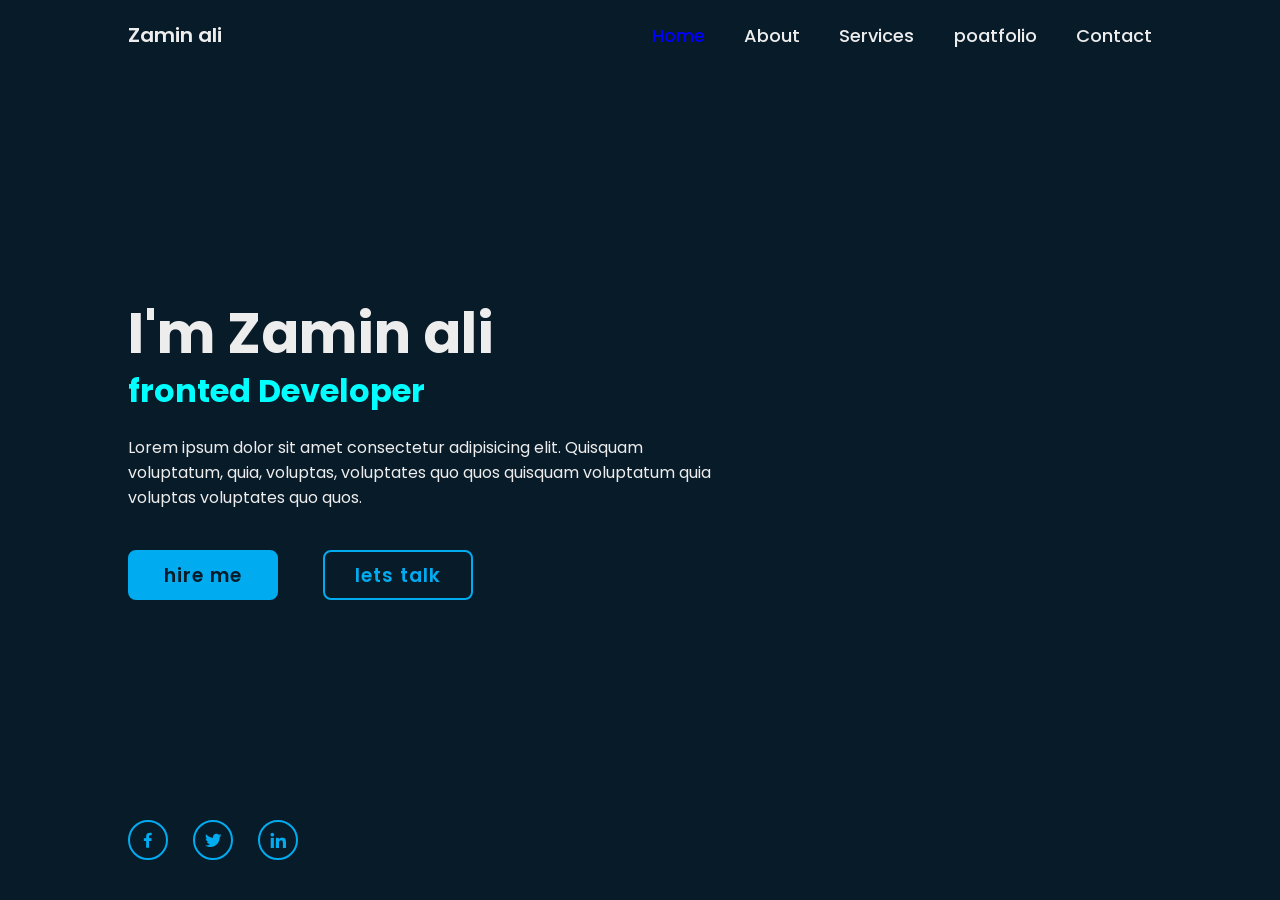
==== index.html @ 9518bb29 "first commit" ====
<!DOCTYPE html>
<html lang="en">
  <head>
    <meta charset="UTF-8" />
    <meta name="viewport" content="width=device-width, initial-scale=1.0" />
    <title>portfolio</title>
    <link rel="stylesheet" href="style.css" />
    <link href='https://unpkg.com/boxicons@2.1.4/css/boxicons.min.css' rel='stylesheet'>

  </head>
  <body>
    <header class="header">
      <a href="#" class="logo">Zamin ali</a>

      <nav class="navbar">
        <a href="#about" class="active">Home</a>
        <a href="#projects">About</a>
        <a href="#contact">Services </a>
        <a href="#contact">poatfolio</a>
        <a href="#contact">Contact</a>
      </nav>
    </header>
    

<section class="Home">
    <div class="Home-contact">
      <h1>I'm Zamin ali</h1>
      <h3> fronted Developer</h3>
        <p>
            Lorem ipsum dolor sit amet consectetur adipisicing elit. Quisquam
            voluptatum, quia, voluptas, voluptates quo quos quisquam voluptatum
            quia voluptas voluptates quo quos.
        </p>
        <div class="btn-box"
        >
            <a href="#"> hire me</a>
               <a href="#"> lets talk</a>
        </div>
        <div class="home-sci">
            <a href=" #"><i class='bx bxl-facebook'></i>
</i>
</a>
             <a href=" #"><i class='bx bxl-twitter'></i>
</a>
              <a href=" #"><i class='bx bxl-linkedin'></i>
</a>
               

        </div>
        <span class="home-imghover">

        </span>
</section>

<script src="app.js"></script>
  </body>
</html>
---- style.css ----
@import url("https://fonts.googleapis.com/css2?family=Poppins:wght@300;400;500;600;700;800;900&display=swap");
* {
  margin: 0;
  padding: 0;
  box-sizing: border-box;
  font-family: poppins, sans-serif;
}
body {
  background: #081b29;
  color: #ededed;
}
.header {
  position: fixed;
  top: 0;
  left: 0;
  width: 100%;
  padding: 20px 10%;
  background-color: transparent;
  display: flex;
  justify-content: space-between;
  align-items: center;
  z-index: 100;
}

.logo {
  font-size: 20px;
  color: #ededed;
  text-decoration: none;
  font-weight: 600;
}

.navbar a {
  font-size: 18px;
  color: #ededed;
  text-decoration: none;
  font-weight: 500;
  margin-left: 35px;
  transition: 0.3s;
}
.navbar a:hover,
.navbar a.active {
  color: blue;
}
.Home {
  height: 100vh;
  /* background: url(./Adobe\ Express\ -\ file.png) no-repeat;
  background-size: cover;
  background-position: center; */
  display: flex;
  align-items: center;
  padding: 0 10%;
}

.Home-contact {
  max-width: 600px;
}
.Home-contact h1 {
  font-size: 56px;
  font-weight: 700;
}
.Home-contact h1 {
  font-size: 56px;
  font-weight: 700;
  line-height: 1.2;
}
.Home-contact h3 {
  font-size: 32px;
  font-weight: 700;
  color: aqua;
}
.Home-contact p {
  font-size: 16px;
  margin: 20px 0 40px;
}

.Home-contact .btn-box {
  display: flex;
  justify-content: space-between;
  width: 345px;
  height: 50px;
}
.btn-box a {
  position: relative;
  display: inline-flex;
  justify-content: center;
  align-items: center;
  width: 150px;
  height: 100%;
  background: #00abf0;
  border: 2px solid #00abf0;
  border-radius: 8px;
  font-size: 19px;
  color: #081b29;
  text-decoration: none;
  font-weight: 600;
  letter-spacing: 1px;
  z-index: 1;
  overflow: hidden;
  transition: 0.5s;
}
.btn-box a:hover {
  color: #00abf0;
}

.btn-box a:nth-child(2) {
  background: transparent;
  color: #00abf0;
  border: 2px solid #00abf0;
}
.btn-box a:nth-child(2):hover {
  color: #081b29;
}

.btn-box a:nth-child(2)::before {
  background: #00abf0;
}

.btn-box a::before {
  content: "";
  position: absolute;
  top: 0;
  left: 0;
  width: 0;
  height: 100%;
  background: #081b29;
  z-index: -1;
  transition: 0.5s;
}

.btn-box a:hover::before {
  width: 100%;
}
.home-sci {
  position: absolute;
  bottom: 40px;
  width: 170px;

  display: flex;
  justify-content: space-between;
}
.home-sci a {
  position: relative;
  display: inline-flex;
  justify-content: center;
  align-items: center;
  width: 40px;
  height: 40px;
  background: transparent;
  border: 2px solid #00abf0;
  border-radius: 50%;
  font-size: 20px;
  color: #00abf0;
  text-decoration: none;
  z-index: 1;
  overflow: hidden;
  transition: 0.5s;
}
.home-sci a:hover {
  color: #081b29;
}

.home-sci a::before {
  content: "";
  position: absolute;
  top: 0;
  left: 0;
  width: 0;
  height: 100%;
  background: #00abf0;
  z-index: -1;
  transition: 0.5s;
}
.home-sci a:hover::before {
  width: 100%;
}

/* .home-imghover {
  position: absolute;
  top: 0;
  right: 30px;
  width: 500px;
  height: 100%;
  background: transparent;
  border: 2px solid red;
} */
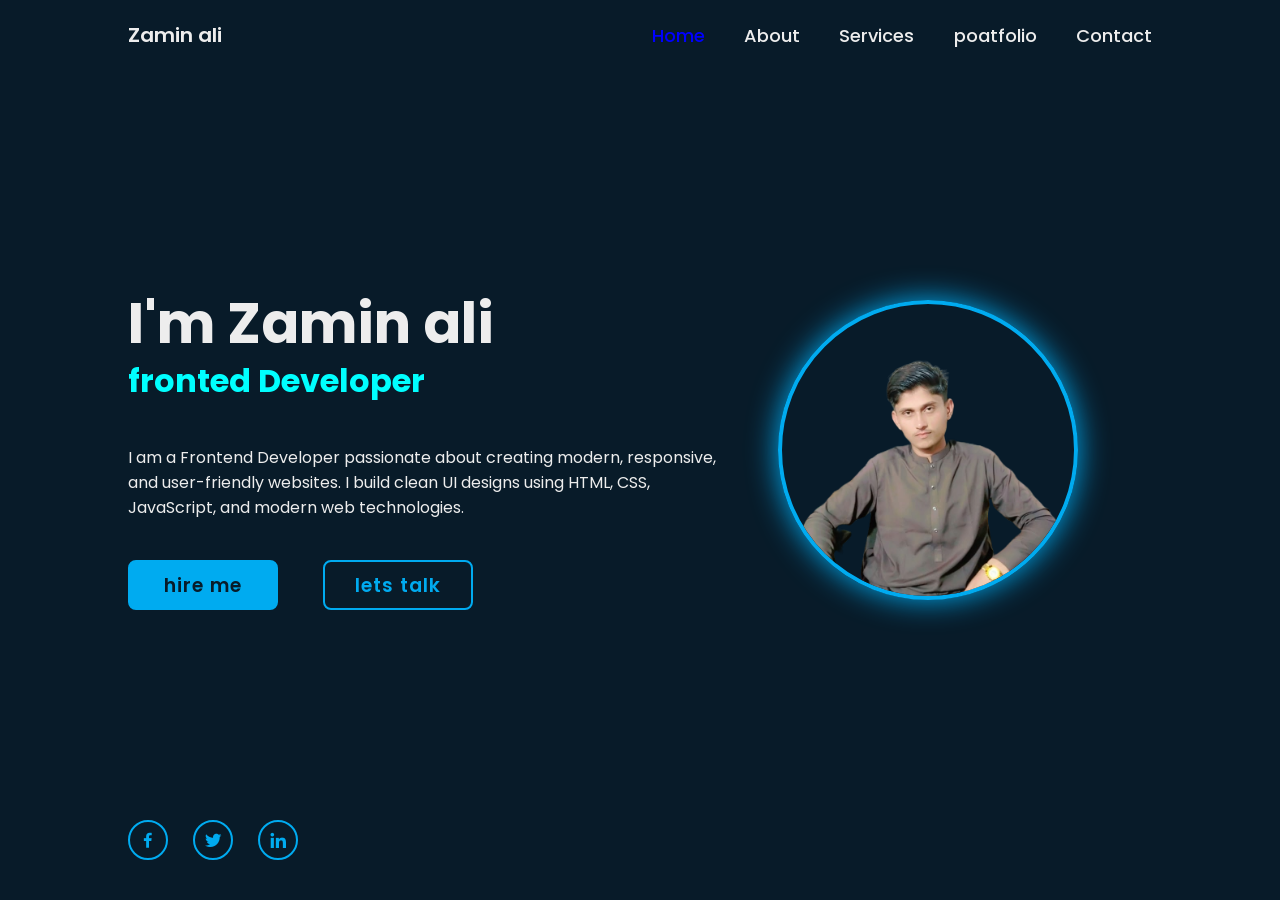
==== commit 5e0924a6: "add img" ====
--- a/index.html
+++ b/index.html
@@ -1,12 +1,14 @@
-<!DOCTYPE html>
+<!doctype html>
 <html lang="en">
   <head>
     <meta charset="UTF-8" />
     <meta name="viewport" content="width=device-width, initial-scale=1.0" />
     <title>portfolio</title>
     <link rel="stylesheet" href="style.css" />
-    <link href='https://unpkg.com/boxicons@2.1.4/css/boxicons.min.css' rel='stylesheet'>
-
+    <link
+      href="https://unpkg.com/boxicons@2.1.4/css/boxicons.min.css"
+      rel="stylesheet"
+    />
   </head>
   <body>
     <header class="header">
@@ -20,38 +22,35 @@
         <a href="#contact">Contact</a>
       </nav>
     </header>
-    
+    <section class="Home">
+      <div class="Home-contact">
+        <h1>I'm Zamin ali</h1>
+        <h3>fronted Developer</h3>
+        <p>
+         <p>
+  I am a Frontend Developer passionate about creating modern, responsive, and user-friendly websites.
+  I build clean UI designs using HTML, CSS, JavaScript, and modern web technologies.
+</p>
 
-<section class="Home">
-    <div class="Home-contact">
-      <h1>I'm Zamin ali</h1>
-      <h3> fronted Developer</h3>
-        <p>
-            Lorem ipsum dolor sit amet consectetur adipisicing elit. Quisquam
-            voluptatum, quia, voluptas, voluptates quo quos quisquam voluptatum
-            quia voluptas voluptates quo quos.
         </p>
-        <div class="btn-box"
-        >
-            <a href="#"> hire me</a>
-               <a href="#"> lets talk</a>
+
+        <div class="btn-box">
+          <a href="#"> hire me</a>
+          <a href="#"> lets talk</a>
         </div>
+
         <div class="home-sci">
-            <a href=" #"><i class='bx bxl-facebook'></i>
-</i>
-</a>
-             <a href=" #"><i class='bx bxl-twitter'></i>
-</a>
-              <a href=" #"><i class='bx bxl-linkedin'></i>
-</a>
-               
+          <a href="#"><i class="bx bxl-facebook"></i></a>
+          <a href="#"><i class="bx bxl-twitter"></i></a>
+          <a href="#"><i class="bx bxl-linkedin"></i></a>
+        </div>
+      </div>
 
-        </div>
-        <span class="home-imghover">
+      <div class="home-img">
+        <img src="./Adobe Express - file.png" alt="Zamin Ali" />
+      </div>
+    </section>
 
-        </span>
-</section>
-
-<script src="app.js"></script>
+    <script src="app.js"></script>
   </body>
 </html>
--- a/style.css
+++ b/style.css
@@ -174,12 +174,23 @@
   width: 100%;
 }
 
-/* .home-imghover {
-  position: absolute;
-  top: 0;
-  right: 30px;
-  width: 500px;
-  height: 100%;
-  background: transparent;
-  border: 2px solid red;
-} */
+.home-img {
+  width: 400px;
+  height: 400px;
+  display: flex;
+  justify-content: center;
+  align-items: center;
+}
+
+.home-img img {
+  width: 300px;
+  height: 300px;
+  border-radius: 50%;
+  object-fit: cover;
+  border: 4px solid #00abf0;
+  box-shadow: 0 0 30px #00abf0;
+}
+.home-img img:hover {
+  transform: scale(1.05);
+  transition: 0.4s;
+}
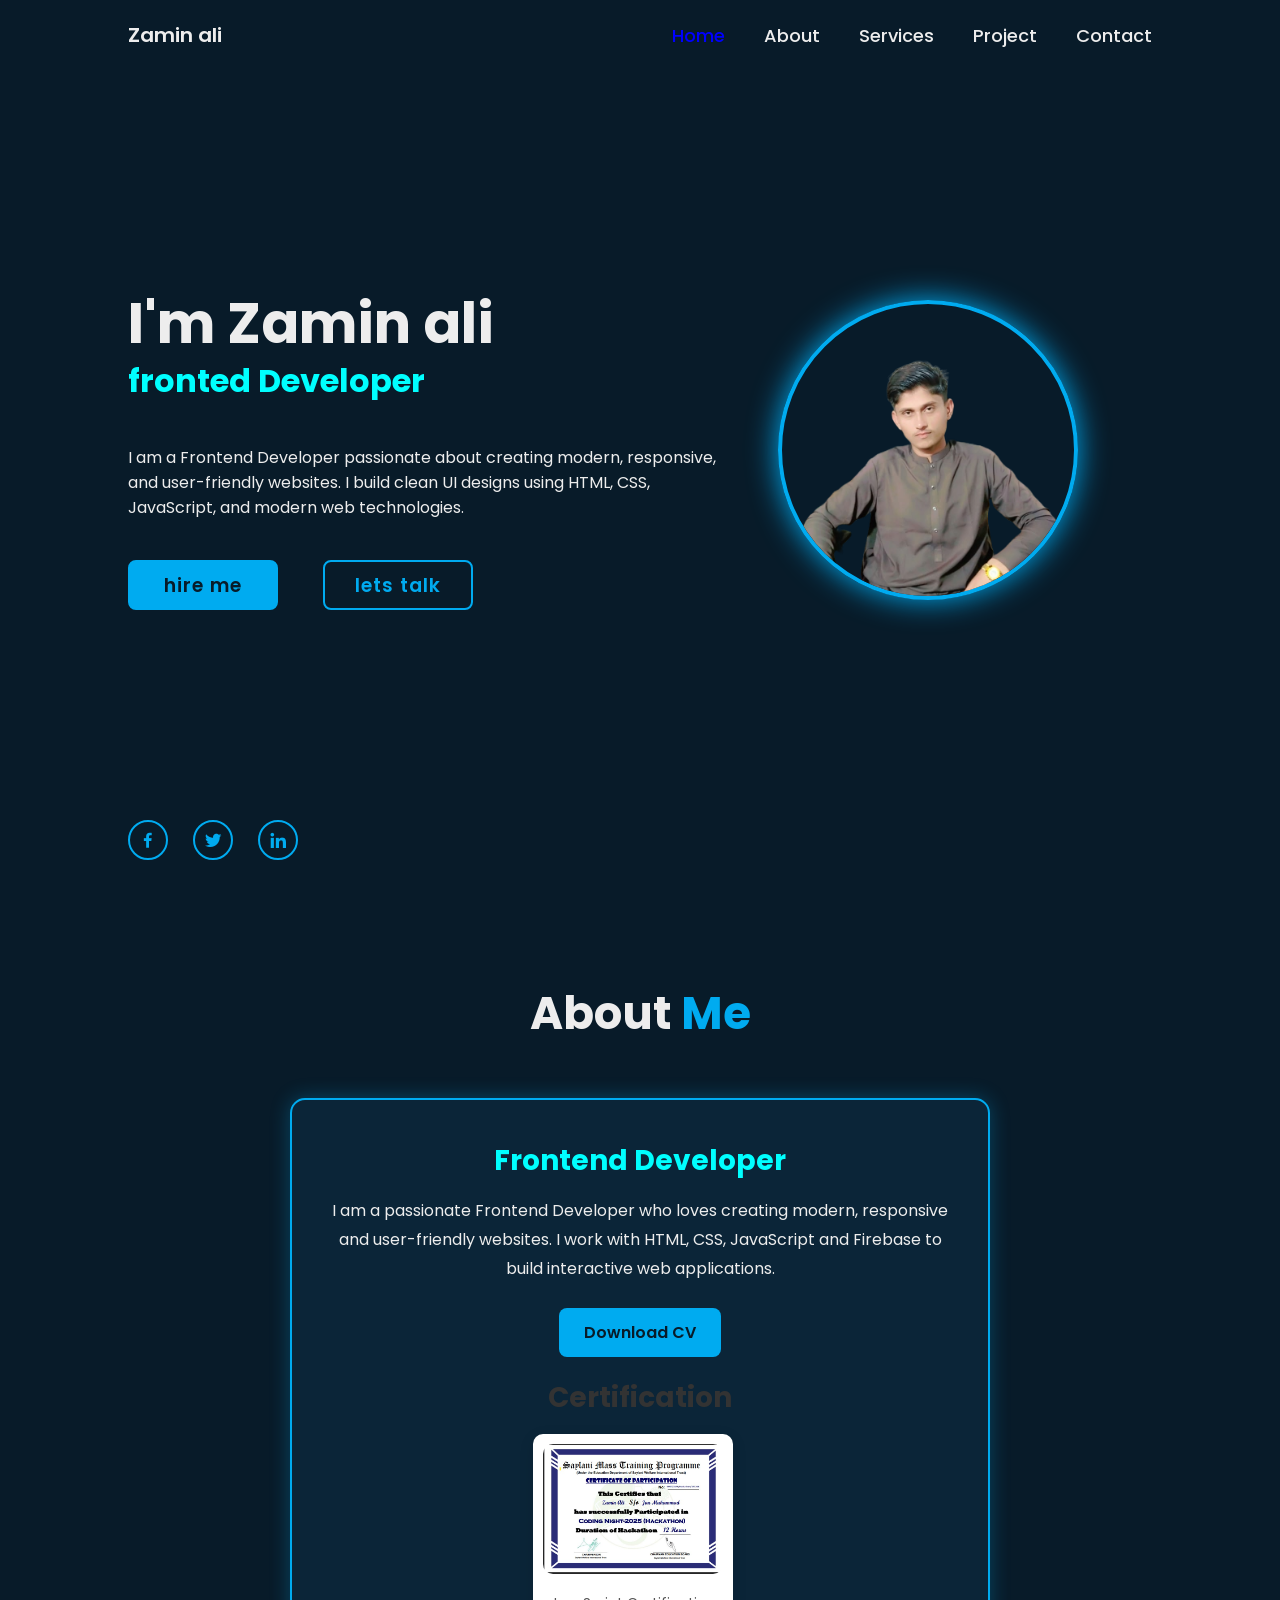
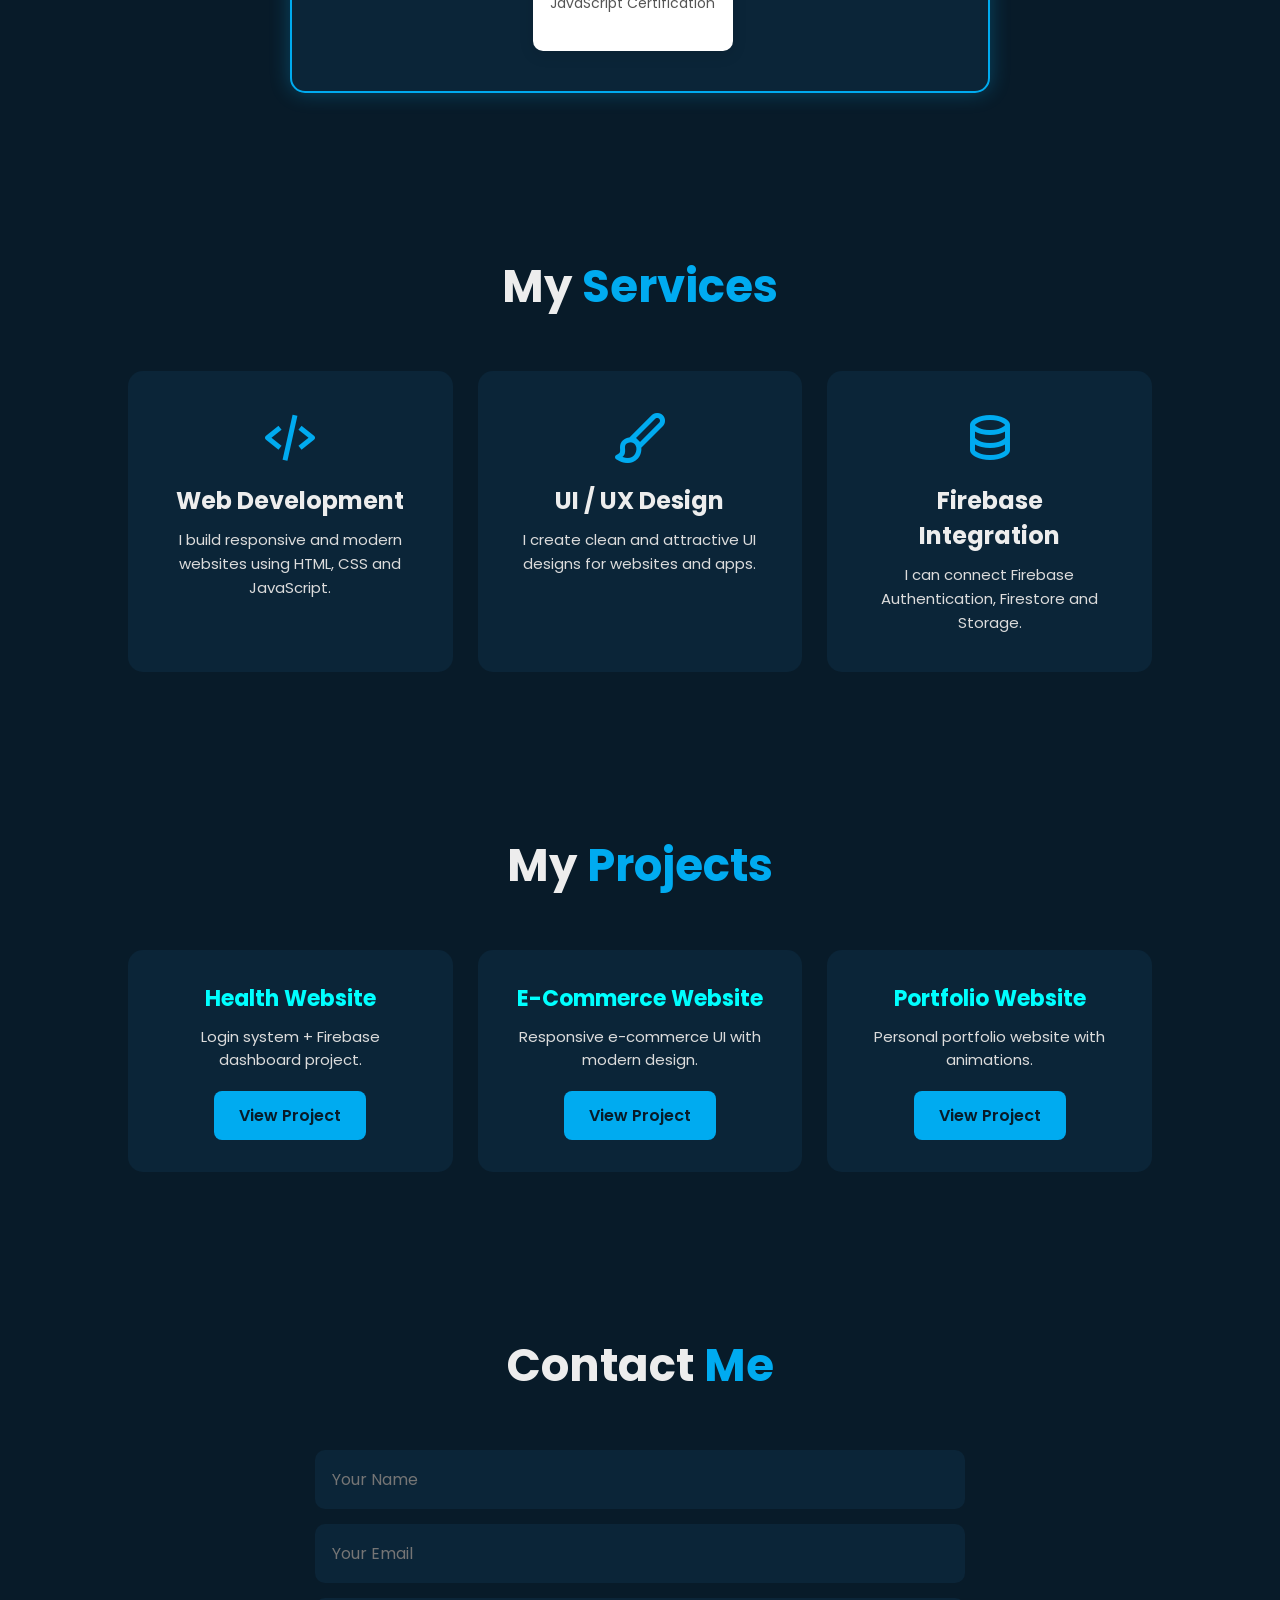
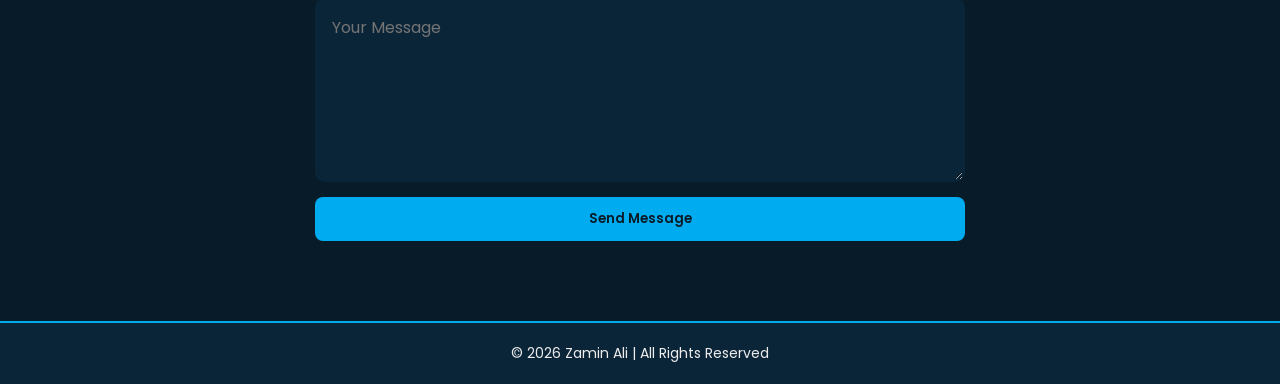
==== commit 2329809a: "add" ====
--- a/index.html
+++ b/index.html
@@ -15,12 +15,13 @@
       <a href="#" class="logo">Zamin ali</a>
 
       <nav class="navbar">
-        <a href="#about" class="active">Home</a>
-        <a href="#projects">About</a>
-        <a href="#contact">Services </a>
-        <a href="#contact">poatfolio</a>
-        <a href="#contact">Contact</a>
-      </nav>
+  <a href="#home" class="active">Home</a>
+  <a href="#about">About</a>
+  <a href="#services">Services</a>
+  <a href="#portfolio">Project</a>
+  <a href="#contact">Contact</a>
+</nav>
+
     </header>
     <section class="Home">
       <div class="Home-contact">
@@ -51,6 +52,105 @@
       </div>
     </section>
 
+    <!-- ABOUT SECTION -->
+<!-- ABOUT SECTION -->
+<section class="about" id="about">
+  <h2 class="section-title">About <span>Me</span></h2>
+
+  <div class="about-content">
+    <div class="about-text">
+      <h3>Frontend Developer</h3>
+      <p>
+        I am a passionate Frontend Developer who loves creating modern,
+        responsive and user-friendly websites. I work with HTML, CSS,
+        JavaScript and Firebase to build interactive web applications.
+      </p>
+
+      <a href="./cv.html" download class="btn">Download CV</a>
+
+      <!-- CERTIFICATIONS CARDS -->
+      <div class="certificates">
+        <h3>Certification</h3>
+        
+        <div class="certificate-card">
+          <img src="./db9b650a-c4cf-421e-b842-29a91ad85a85.jpg" alt="Certificate 2" />
+          <p>JavaScript Certification</p>
+        </div>
+       
+      </div>
+    </div>
+  </div>
+</section>
+
+
+<!-- SERVICES SECTION -->
+<section class="services" id="services">
+  <h2 class="section-title">My <span>Services</span></h2>
+
+  <div class="services-container">
+    <div class="service-box">
+      <i class="bx bx-code-alt"></i>
+      <h3>Web Development</h3>
+      <p>I build responsive and modern websites using HTML, CSS and JavaScript.</p>
+    </div>
+
+    <div class="service-box">
+      <i class="bx bx-paint"></i>
+      <h3>UI / UX Design</h3>
+      <p>I create clean and attractive UI designs for websites and apps.</p>
+    </div>
+
+    <div class="service-box">
+      <i class="bx bx-data"></i>
+      <h3>Firebase Integration</h3>
+      <p>I can connect Firebase Authentication, Firestore and Storage.</p>
+    </div>
+  </div>
+</section>
+
+<!-- PORTFOLIO SECTION -->
+<section class="portfolio" id="portfolio">
+  <h2 class="section-title">My <span>Projects</span></h2>
+
+  <div class="portfolio-container">
+    <div class="portfolio-box">
+      <h3>Health Website</h3>
+      <p>Login system + Firebase dashboard project.</p>
+      <a href="#" class="btn">View Project</a>
+    </div>
+
+    <div class="portfolio-box">
+      <h3>E-Commerce Website</h3>
+      <p>Responsive e-commerce UI with modern design.</p>
+      <a href="#" class="btn">View Project</a>
+    </div>
+
+    <div class="portfolio-box">
+      <h3>Portfolio Website</h3>
+      <p>Personal portfolio website with animations.</p>
+      <a href="#" class="btn">View Project</a>
+    </div>
+  </div>
+</section>
+
+<!-- CONTACT SECTION -->
+<section class="contact" id="contact">
+  <h2 class="section-title">Contact <span>Me</span></h2>
+
+  <form class="contact-form">
+    <input type="text" placeholder="Your Name" required />
+    <input type="email" placeholder="Your Email" required />
+    <textarea placeholder="Your Message" rows="6" required></textarea>
+    <button type="submit" class="btn">Send Message</button>
+  </form>
+</section>
+
+<!-- FOOTER -->
+<footer class="footer">
+  <p>© 2026 Zamin Ali | All Rights Reserved</p>
+</footer>
+
+
     <script src="app.js"></script>
   </body>
 </html>
--- a/style.css
+++ b/style.css
@@ -194,3 +194,365 @@
   transform: scale(1.05);
   transition: 0.4s;
 }
+
+/* ============================= */
+/* RESPONSIVE DESIGN */
+/* ============================= */
+
+@media (max-width: 992px) {
+  .header {
+    padding: 20px 5%;
+  }
+
+  .Home {
+    padding: 0 5%;
+    flex-direction: column;
+    justify-content: center;
+    text-align: center;
+  }
+
+  .Home-contact {
+    max-width: 100%;
+  }
+
+  .Home-contact h1 {
+    font-size: 45px;
+  }
+
+  .Home-contact h3 {
+    font-size: 26px;
+  }
+
+  .Home-contact .btn-box {
+    width: 100%;
+    justify-content: center;
+    gap: 15px;
+  }
+
+  .home-img {
+    margin-top: 30px;
+  }
+
+  .home-sci {
+    position: relative;
+    bottom: 0;
+    margin-top: 30px;
+    justify-content: center;
+    gap: 15px;
+    width: 100%;
+  }
+}
+
+/* Mobile Screens */
+@media (max-width: 576px) {
+  .logo {
+    font-size: 18px;
+  }
+
+  .navbar a {
+    font-size: 15px;
+    margin-left: 15px;
+  }
+
+  .Home-contact h1 {
+    font-size: 35px;
+  }
+
+  .Home-contact h3 {
+    font-size: 22px;
+  }
+
+  .Home-contact p {
+    font-size: 14px;
+  }
+
+  .btn-box {
+    flex-direction: column;
+    height: auto;
+    gap: 15px;
+  }
+
+  .btn-box a {
+    width: 100%;
+    height: 50px;
+  }
+
+  .home-img {
+    width: 100%;
+    height: auto;
+  }
+
+  .home-img img {
+    width: 220px;
+    height: 220px;
+  }
+}
+/* ============================= */
+/* SECTION COMMON STYLING */
+/* ============================= */
+
+section {
+  padding: 80px 10%;
+}
+
+.section-title {
+  font-size: 45px;
+  text-align: center;
+  margin-bottom: 50px;
+  font-weight: 700;
+}
+
+.section-title span {
+  color: #00abf0;
+}
+
+/* ============================= */
+/* ABOUT SECTION */
+/* ============================= */
+
+.about-content {
+  display: flex;
+  justify-content: center;
+  align-items: center;
+}
+
+.about-text {
+  max-width: 700px;
+  text-align: center;
+  background: #0b2538;
+  padding: 40px;
+  border-radius: 15px;
+  border: 2px solid #00abf0;
+  box-shadow: 0 0 20px rgba(0, 171, 240, 0.3);
+}
+
+.about-text h3 {
+  font-size: 28px;
+  margin-bottom: 15px;
+  color: aqua;
+}
+
+.about-text p {
+  font-size: 16px;
+  line-height: 1.8;
+  margin-bottom: 25px;
+  color: #ededed;
+}
+
+/* Button Common */
+.btn {
+  display: inline-block;
+  padding: 12px 25px;
+  background: #00abf0;
+  color: #081b29;
+  font-weight: 600;
+  border-radius: 8px;
+  text-decoration: none;
+  transition: 0.4s;
+}
+
+.btn:hover {
+  background: transparent;
+  border: 2px solid #00abf0;
+  color: #00abf0;
+}
+
+/* ============================= */
+/* SERVICES SECTION */
+/* ============================= */
+
+.services-container {
+  display: grid;
+  grid-template-columns: repeat(3, 1fr);
+  gap: 25px;
+}
+
+.service-box {
+  background: #0b2538;
+  padding: 35px;
+  border-radius: 15px;
+  text-align: center;
+  border: 2px solid transparent;
+  transition: 0.4s;
+}
+
+.service-box:hover {
+  border: 2px solid #00abf0;
+  transform: translateY(-10px);
+  box-shadow: 0 0 20px rgba(0, 171, 240, 0.4);
+}
+
+.service-box i {
+  font-size: 60px;
+  color: #00abf0;
+  margin-bottom: 15px;
+}
+
+.service-box h3 {
+  font-size: 24px;
+  margin-bottom: 10px;
+}
+
+.service-box p {
+  font-size: 15px;
+  line-height: 1.6;
+  color: #dcdcdc;
+}
+
+/* ============================= */
+/* PORTFOLIO SECTION */
+/* ============================= */
+
+.portfolio-container {
+  display: grid;
+  grid-template-columns: repeat(3, 1fr);
+  gap: 25px;
+}
+
+.portfolio-box {
+  background: #0b2538;
+  padding: 30px;
+  border-radius: 15px;
+  text-align: center;
+  border: 2px solid transparent;
+  transition: 0.4s;
+}
+
+.portfolio-box:hover {
+  border: 2px solid #00abf0;
+  transform: translateY(-10px);
+  box-shadow: 0 0 20px rgba(0, 171, 240, 0.4);
+}
+
+.portfolio-box h3 {
+  font-size: 22px;
+  margin-bottom: 10px;
+  color: aqua;
+}
+
+.portfolio-box p {
+  font-size: 15px;
+  margin-bottom: 20px;
+  color: #dcdcdc;
+}
+
+/* ============================= */
+/* CONTACT SECTION */
+/* ============================= */
+
+.contact-form {
+  max-width: 650px;
+  margin: auto;
+  display: flex;
+  flex-direction: column;
+  gap: 15px;
+}
+
+.contact-form input,
+.contact-form textarea {
+  width: 100%;
+  padding: 15px;
+  border-radius: 10px;
+  border: 2px solid transparent;
+  outline: none;
+  font-size: 16px;
+  background: #0b2538;
+  color: #ededed;
+}
+
+.contact-form input:focus,
+.contact-form textarea:focus {
+  border: 2px solid #00abf0;
+}
+
+.contact-form button {
+  cursor: pointer;
+  border: none;
+}
+
+/* ============================= */
+/* FOOTER */
+/* ============================= */
+
+.footer {
+  text-align: center;
+  padding: 20px;
+  background: #0b2538;
+  color: #ededed;
+  font-size: 14px;
+  border-top: 2px solid #00abf0;
+}
+
+/* ============================= */
+/* RESPONSIVE SECTION */
+/* ============================= */
+
+@media (max-width: 992px) {
+  section {
+    padding: 70px 5%;
+  }
+
+  .services-container,
+  .portfolio-container {
+    grid-template-columns: repeat(2, 1fr);
+  }
+
+  .section-title {
+    font-size: 38px;
+  }
+}
+
+@media (max-width: 576px) {
+  .services-container,
+  .portfolio-container {
+    grid-template-columns: 1fr;
+  }
+
+  .section-title {
+    font-size: 32px;
+  }
+
+  .about-text {
+    padding: 25px;
+  }
+
+  .service-box,
+  .portfolio-box {
+    padding: 25px;
+  }
+}
+.certificates {
+  margin-top: 20px;
+}
+
+.certificates h3 {
+  margin-bottom: 15px;
+  color: #333;
+}
+
+.certificate-card {
+  display: inline-block;
+  width: 200px;
+  margin-right: 15px;
+  background: #fff;
+  border-radius: 10px;
+  box-shadow: 0 4px 15px rgba(0, 0, 0, 0.1);
+  text-align: center;
+  padding: 10px;
+  transition: transform 0.3s ease;
+}
+
+.certificate-card:hover {
+  transform: translateY(-5px);
+}
+
+.certificate-card img {
+  width: 100%;
+  border-radius: 10px;
+  margin-bottom: 10px;
+}
+
+.certificate-card p {
+  font-size: 14px;
+  color: #555;
+}
